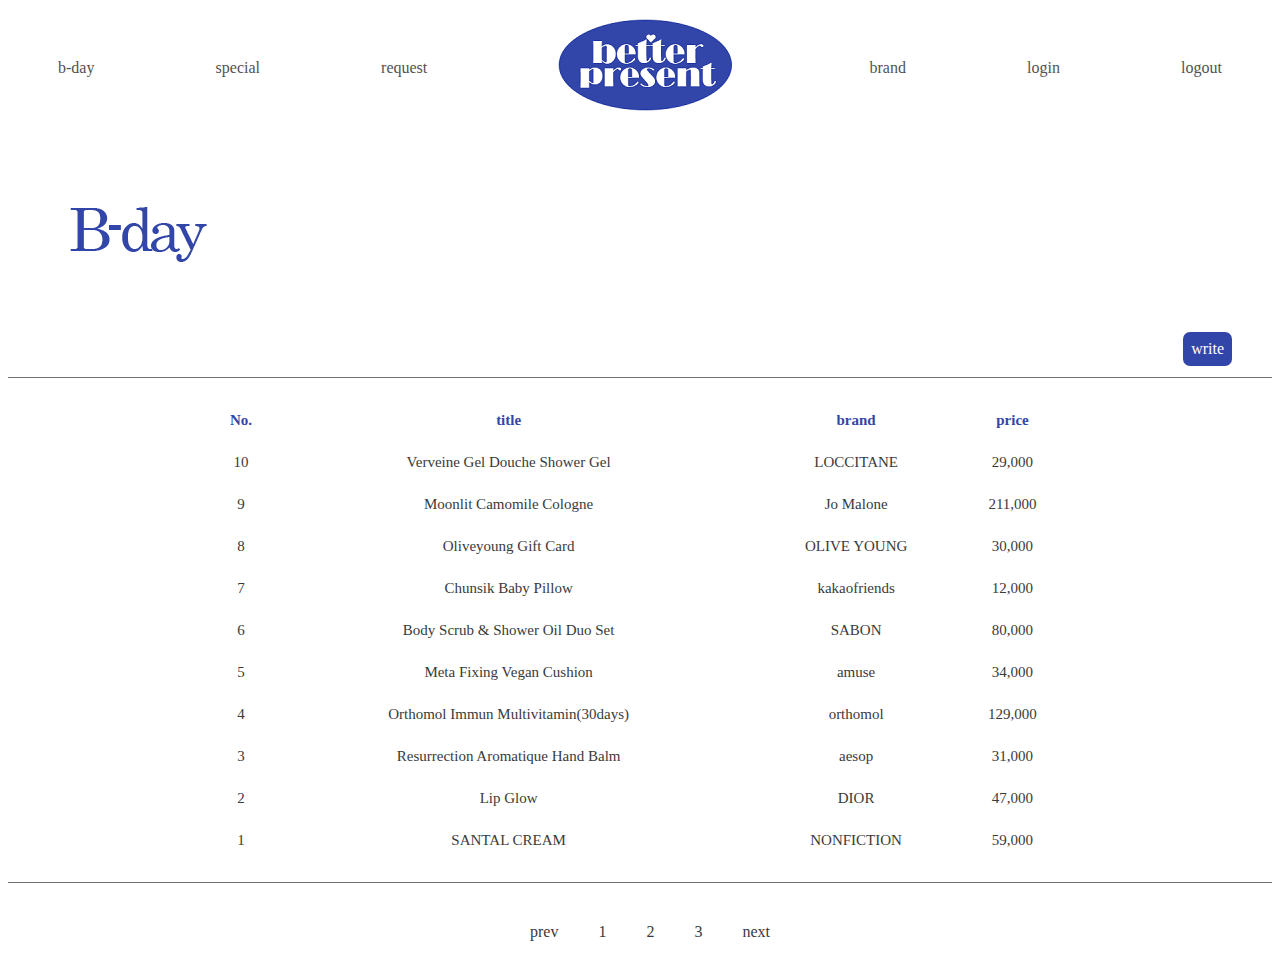
==== bday.html @ f3325e9e "중간과제" ====
<!DOCTYPE html>
<html lang="en">
  <head>
    <link rel="shortcut icon" href="assets/tap_logo.png" />
    <meta charset="UTF-8" />
    <meta http-equiv="X-UA-Compatible" content="IE=edge" />
    <meta name="viewport" content="width=device-width, initial-scale=1.0" />
    <title>bttrprsnt</title>

    <link rel="stylesheet" type="text/css" href="top.css" />
    <link rel="stylesheet" type="text/css" href="board.css" />
    <script src="https://ajax.googleapis.com/ajax/libs/jquery/3.3.1/jquery.min.js"></script>
    <script src="https://cdnjs.cloudflare.com/ajax/libs/popper.js/1.14.0/umd/popper.min.js"></script>
  </head>

  <body>
    <div id="container">
      <div class="box" id="box-1"><a href="bday.html">b-day</a></div>
      <div class="box" id="box-2"><a href="special.html">special</a></div>
      <div class="box" id="box-3"><a href="request.html">request</a></div>
      <div class="box" id="box-4">
        <a href="index.html"><img src="assets/logo_blue.png" /></a>
      </div>
      <div class="box" id="box-5"><a href="brand.html">brand</a></div>
      <div class="box" id="box-5"><a href="login.html">login</a></div>
      <div class="box" id="box-6"><a href="index.html">logout</a></div>
    </div>
    <div id="title_image">
      <img src="assets/bday.png" class="image" />
    </div>
    <div class="write"><a href="writing.html" class="btn">write</a></div>
    <div class="card-body">
      <table class="tbl" width="850px">
        <thead>
          <tr height="35px">
            <th class="tbl_content" id="tbl_list">No.</th>
            <th class="tbl_content" id="tbl_list">title</th>
            <th class="tbl_content" id="tbl_list">brand</th>
            <th class="tbl_content" id="tbl_list">price</th>
          </tr>

          <tr>
            <td class="tbl_content">10</td>
            <td class="tbl_content">
              <a
                href="https://kr.loccitane.com/%EB%B2%84%EB%B2%A0%EB%82%98-%EC%83%A4%EC%9B%8C%EC%A0%A4-250ml%2B%EC%83%A4%EC%9B%8C%EB%B3%BC-LKRV21730P.html"
                >Verveine Gel Douche Shower Gel</a
              >
            </td>
            <td class="tbl_content">LOCCITANE</td>
            <td class="tbl_content">29,000</td>
          </tr>

          <tr>
            <td class="tbl_content">9</td>
            <td class="tbl_content">
              <a
                href="https://www.jomalone.co.kr/product/25946/90097/moonlit-camomile-cologne"
                >Moonlit Camomile Cologne</a
              >
            </td>
            <td class="tbl_content">Jo Malone</td>
            <td class="tbl_content">211,000</td>
          </tr>

          <tr>
            <td class="tbl_content">8</td>
            <td class="tbl_content">
              <a
                href="https://www.oliveyoung.co.kr/store/main/main.do?oy=0&chlNo=6&chlDtlNo=39&_CAD=nbsa00&utm_source=naver&utm_medium=brand_search&utm_campaign=onpro_emnet_main_0101_1231&utm_content=pc_home"
                >Oliveyoung Gift Card</a
              >
            </td>
            <td class="tbl_content">OLIVE YOUNG</td>
            <td class="tbl_content">30,000</td>
          </tr>

          <tr>
            <td class="tbl_content">7</td>
            <td class="tbl_content">
              <a href="https://store.kakaofriends.com/products/7570"
                >Chunsik Baby Pillow</a
              >
            </td>
            <td class="tbl_content">kakaofriends</td>
            <td class="tbl_content">12,000</td>
          </tr>

          <tr>
            <td class="tbl_content">6</td>
            <td class="tbl_content">
              <a
                href="https://www.sabon.co.kr/product/detail.html?product_no=602&cate_no=44&display_group=1"
                >Body Scrub & Shower Oil Duo Set</a
              >
            </td>
            <td class="tbl_content">SABON</td>
            <td class="tbl_content">80,000</td>
          </tr>

          <tr>
            <td class="tbl_content">5</td>
            <td class="tbl_content">
              <a
                href="https://www.amusemakeup.com/product/meta-fixing-vegan-cushion-01-%EB%B3%B4%EC%86%A1/235/category/87/display/1/"
                >Meta Fixing Vegan Cushion</a
              >
            </td>
            <td class="tbl_content">amuse</td>
            <td class="tbl_content">34,000</td>
          </tr>

          <tr>
            <td class="tbl_content">4</td>
            <td class="tbl_content">
              <a
                href="https://dmall.co.kr/product/%EC%98%A4%EC%8F%98%EB%AA%B0-%EC%9D%B4%EB%AE%A830%EC%9D%BC%EB%B6%84%EC%A6%9D%EC%A0%95%EC%86%94%EB%A3%A8%EC%85%98-%ED%83%9D1%EC%87%BC%ED%95%91%EB%B0%B1/125/category/56/display/2/"
                >Orthomol Immun Multivitamin(30days)</a
              >
            </td>
            <td class="tbl_content">orthomol</td>
            <td class="tbl_content">129,000</td>
          </tr>

          <tr>
            <td class="tbl_content">3</td>
            <td class="tbl_content">
              <a
                href="https://www.aesop.com/kr/p/body-hand/hand/resurrection-aromatique-hand-balm/"
                >Resurrection Aromatique Hand Balm</a
              >
            </td>
            <td class="tbl_content">aesop</td>
            <td class="tbl_content">31,000</td>
          </tr>

          <tr>
            <td class="tbl_content">2</td>
            <td class="tbl_content">
              <a href="https://shop.dior.co.kr/products/y0996214">Lip Glow</a>
            </td>
            <td class="tbl_content">DIOR</td>
            <td class="tbl_content">47,000</td>
          </tr>

          <tr>
            <td class="tbl_content">1</td>
            <td class="tbl_content">
              <a
                href="https://nonfiction.com/product/detail.html?product_no=21&cate_no=45&display_group=1"
                >SANTAL CREAM</a
              >
            </td>
            <td class="tbl_content">NONFICTION</td>
            <td class="tbl_content">59,000</td>
          </tr>
        </thead>
      </table>
    </div>

    <div class="page">
      <!-- pagination : 다음 페이지로 넘기기 구현 -->
      <!-- justify-content-center : 가운데 정렬 -->
      <ul class="page_list">
        <!-- page-item : 가로로 배열된 페이지 네이션 만들 때 활용,
            li 태그에 사용 -->
        <li class="page_item">
          <!-- page-link : 가로로 배열된 페이지 네이션 만들 때 활용,
                a 태그에 사용 -->
          <a href="#" class="page_link">prev</a>
        </li>
        <li class="page_item">
          <!-- #을 활용해 클릭해도 지금 페이지로 이동 -->
          <a href="#" class="page_link">1</a>
        </li>

        <li class="page_item">
          <a href="#" class="page_link">2</a>
        </li>

        <li class="page_item">
          <a href="#" class="page_link">3</a>
        </li>

        <li class="page_item">
          <a href="#" class="page_link">next</a>
        </li>
      </ul>
    </div>
  </body>
</html>
---- top.css ----
* {
  font-family: "Georgia";
  color: rgb(58, 58, 58);
}

#container a {
  text-decoration: none;
  color: rgb(82, 82, 82);
}

a:hover {
  cursor: pointer;
}

#container {
  padding-left: 50px;
  padding-right: 50px;
  width: (100%-100px);
  height: 120px;
  display: flex;
  justify-content: center;
  justify-content: space-between;
  align-items: center;
  color: rgb(82, 82, 82);
}
---- board.css ----
#tbl_list {
  color: #3246aa;
}

#reply {
  color: #3246aa;
}

.btn {
  text-decoration: none;
  color: white;
}
.write {
  float: right;
  color: white;
  margin-right: 40px;
  padding: 8px;
  border-radius: 7px;
  background: #3246aa;
}

.card-body {
  margin-top: 45px;
  margin-bottom: 20px;
  border-top: rgb(113, 113, 113) 1px solid;
  border-bottom: rgb(113, 113, 113) 1px solid;
}

table {
  margin-left: auto;
  margin-right: auto;
  padding: 20px 0px;
}

.tbl_content {
  text-align: center;
  font-size: 15px;
  color: rgb(58, 58, 58);
}

table a {
  text-decoration: none;
  color: rgb(58, 58, 58);
}

tr {
  height: 40px;
}

li a {
  text-decoration: none;
}

.page_list {
  list-style-type: none;
  width: 300px;
  margin-left: auto;
  margin-right: auto;
  display: flex;
}

.page_item {
  padding: 20px;
}
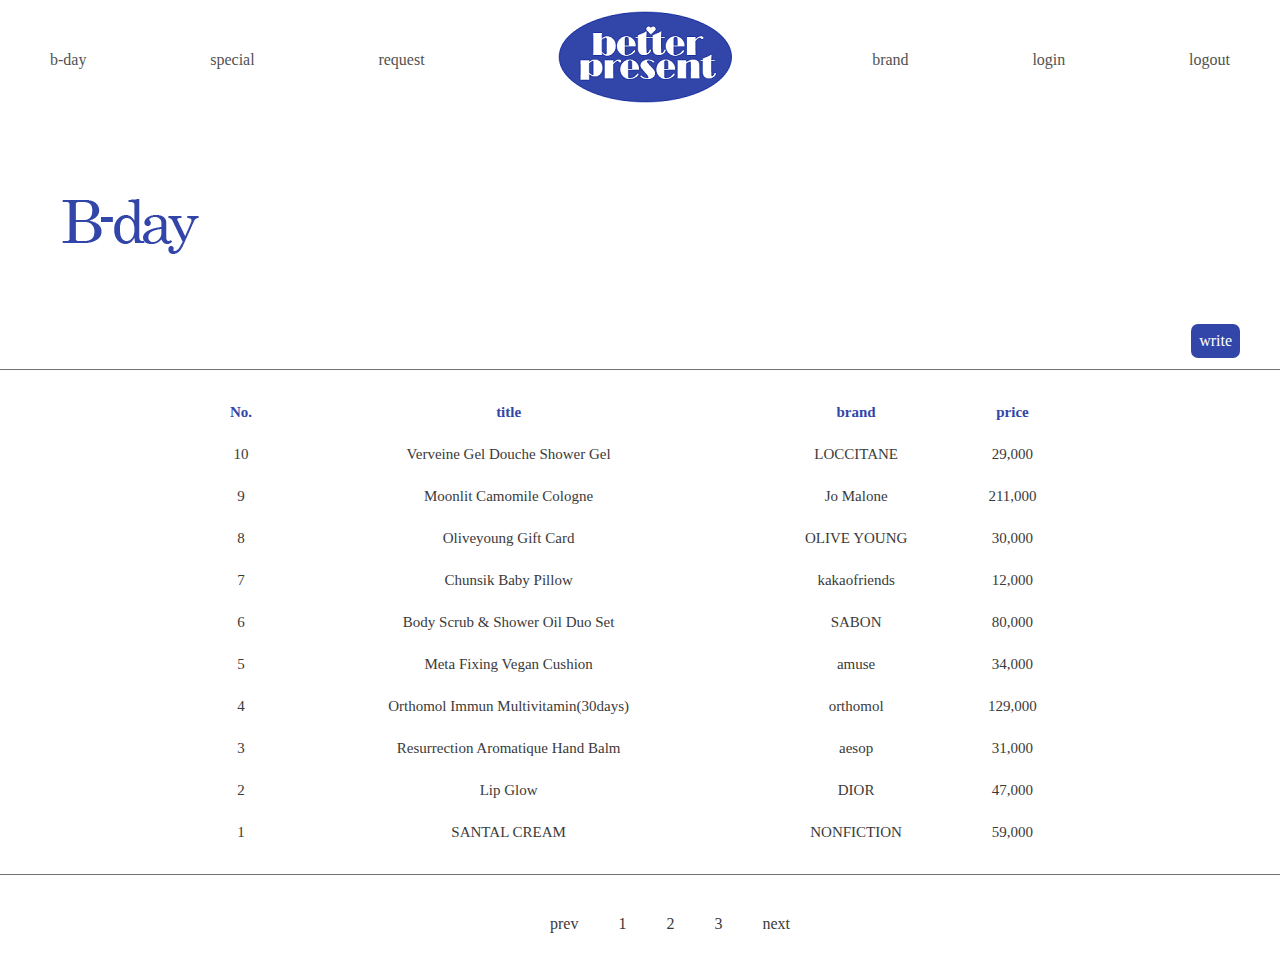
==== commit 33852a72: "refactor: 나은이를 위한 코드리뷰" ====
--- a/bday.html
+++ b/bday.html
@@ -6,13 +6,12 @@
     <meta http-equiv="X-UA-Compatible" content="IE=edge" />
     <meta name="viewport" content="width=device-width, initial-scale=1.0" />
     <title>bttrprsnt</title>
-
-    <link rel="stylesheet" type="text/css" href="top.css" />
-    <link rel="stylesheet" type="text/css" href="board.css" />
+    <link rel="stylesheet" type="text/css" href="./style/reset.css">
+    <link rel="stylesheet" type="text/css" href="./style/top.css" />
+    <link rel="stylesheet" type="text/css" href="./style/board.css" />
     <script src="https://ajax.googleapis.com/ajax/libs/jquery/3.3.1/jquery.min.js"></script>
     <script src="https://cdnjs.cloudflare.com/ajax/libs/popper.js/1.14.0/umd/popper.min.js"></script>
   </head>
-
   <body>
     <div id="container">
       <div class="box" id="box-1"><a href="bday.html">b-day</a></div>
@@ -38,7 +37,6 @@
             <th class="tbl_content" id="tbl_list">brand</th>
             <th class="tbl_content" id="tbl_list">price</th>
           </tr>
-
           <tr>
             <td class="tbl_content">10</td>
             <td class="tbl_content">
@@ -50,7 +48,6 @@
             <td class="tbl_content">LOCCITANE</td>
             <td class="tbl_content">29,000</td>
           </tr>
-
           <tr>
             <td class="tbl_content">9</td>
             <td class="tbl_content">
@@ -62,7 +59,6 @@
             <td class="tbl_content">Jo Malone</td>
             <td class="tbl_content">211,000</td>
           </tr>
-
           <tr>
             <td class="tbl_content">8</td>
             <td class="tbl_content">
@@ -74,7 +70,6 @@
             <td class="tbl_content">OLIVE YOUNG</td>
             <td class="tbl_content">30,000</td>
           </tr>
-
           <tr>
             <td class="tbl_content">7</td>
             <td class="tbl_content">
@@ -85,7 +80,6 @@
             <td class="tbl_content">kakaofriends</td>
             <td class="tbl_content">12,000</td>
           </tr>
-
           <tr>
             <td class="tbl_content">6</td>
             <td class="tbl_content">
@@ -97,7 +91,6 @@
             <td class="tbl_content">SABON</td>
             <td class="tbl_content">80,000</td>
           </tr>
-
           <tr>
             <td class="tbl_content">5</td>
             <td class="tbl_content">
@@ -109,7 +102,6 @@
             <td class="tbl_content">amuse</td>
             <td class="tbl_content">34,000</td>
           </tr>
-
           <tr>
             <td class="tbl_content">4</td>
             <td class="tbl_content">
@@ -121,7 +113,6 @@
             <td class="tbl_content">orthomol</td>
             <td class="tbl_content">129,000</td>
           </tr>
-
           <tr>
             <td class="tbl_content">3</td>
             <td class="tbl_content">
@@ -133,7 +124,6 @@
             <td class="tbl_content">aesop</td>
             <td class="tbl_content">31,000</td>
           </tr>
-
           <tr>
             <td class="tbl_content">2</td>
             <td class="tbl_content">
@@ -142,7 +132,6 @@
             <td class="tbl_content">DIOR</td>
             <td class="tbl_content">47,000</td>
           </tr>
-
           <tr>
             <td class="tbl_content">1</td>
             <td class="tbl_content">
@@ -157,31 +146,20 @@
         </thead>
       </table>
     </div>
-
     <div class="page">
-      <!-- pagination : 다음 페이지로 넘기기 구현 -->
-      <!-- justify-content-center : 가운데 정렬 -->
       <ul class="page_list">
-        <!-- page-item : 가로로 배열된 페이지 네이션 만들 때 활용,
-            li 태그에 사용 -->
         <li class="page_item">
-          <!-- page-link : 가로로 배열된 페이지 네이션 만들 때 활용,
-                a 태그에 사용 -->
           <a href="#" class="page_link">prev</a>
         </li>
         <li class="page_item">
-          <!-- #을 활용해 클릭해도 지금 페이지로 이동 -->
           <a href="#" class="page_link">1</a>
         </li>
-
         <li class="page_item">
           <a href="#" class="page_link">2</a>
         </li>
-
         <li class="page_item">
           <a href="#" class="page_link">3</a>
         </li>
-
         <li class="page_item">
           <a href="#" class="page_link">next</a>
         </li>
--- a/style/top.css
+++ b/style/top.css
@@ -0,0 +1,21 @@
+#container a {
+  text-decoration: none;
+  color: rgb(82, 82, 82);
+}
+
+#container a:hover {
+  color: pink;
+  cursor: pointer;
+}
+
+#container {
+  padding-left: 50px;
+  padding-right: 50px;
+  width: (100%-100px);
+  height: 120px;
+  display: flex;
+  justify-content: center;
+  justify-content: space-between;
+  align-items: center;
+  color: rgb(82, 82, 82);
+}--- a/style/board.css
+++ b/style/board.css
@@ -0,0 +1,64 @@
+#tbl_list {
+  color: #3246aa;
+}
+
+#reply {
+  color: #3246aa;
+}
+
+.btn {
+  text-decoration: none;
+  color: white;
+}
+.write {
+  float: right;
+  color: white;
+  margin-right: 40px;
+  padding: 8px;
+  border-radius: 7px;
+  background: #3246aa;
+}
+
+.card-body {
+  margin-top: 45px;
+  margin-bottom: 20px;
+  border-top: rgb(113, 113, 113) 1px solid;
+  border-bottom: rgb(113, 113, 113) 1px solid;
+}
+
+table {
+  margin-left: auto;
+  margin-right: auto;
+  padding: 20px 0px;
+}
+
+.tbl_content {
+  text-align: center;
+  font-size: 15px;
+  color: rgb(58, 58, 58);
+}
+
+table a {
+  text-decoration: none;
+  color: rgb(58, 58, 58);
+}
+
+tr {
+  height: 40px;
+}
+
+li a {
+  text-decoration: none;
+}
+
+.page_list {
+  list-style-type: none;
+  width: 300px;
+  margin-left: auto;
+  margin-right: auto;
+  display: flex;
+}
+
+.page_item {
+  padding: 20px;
+}
